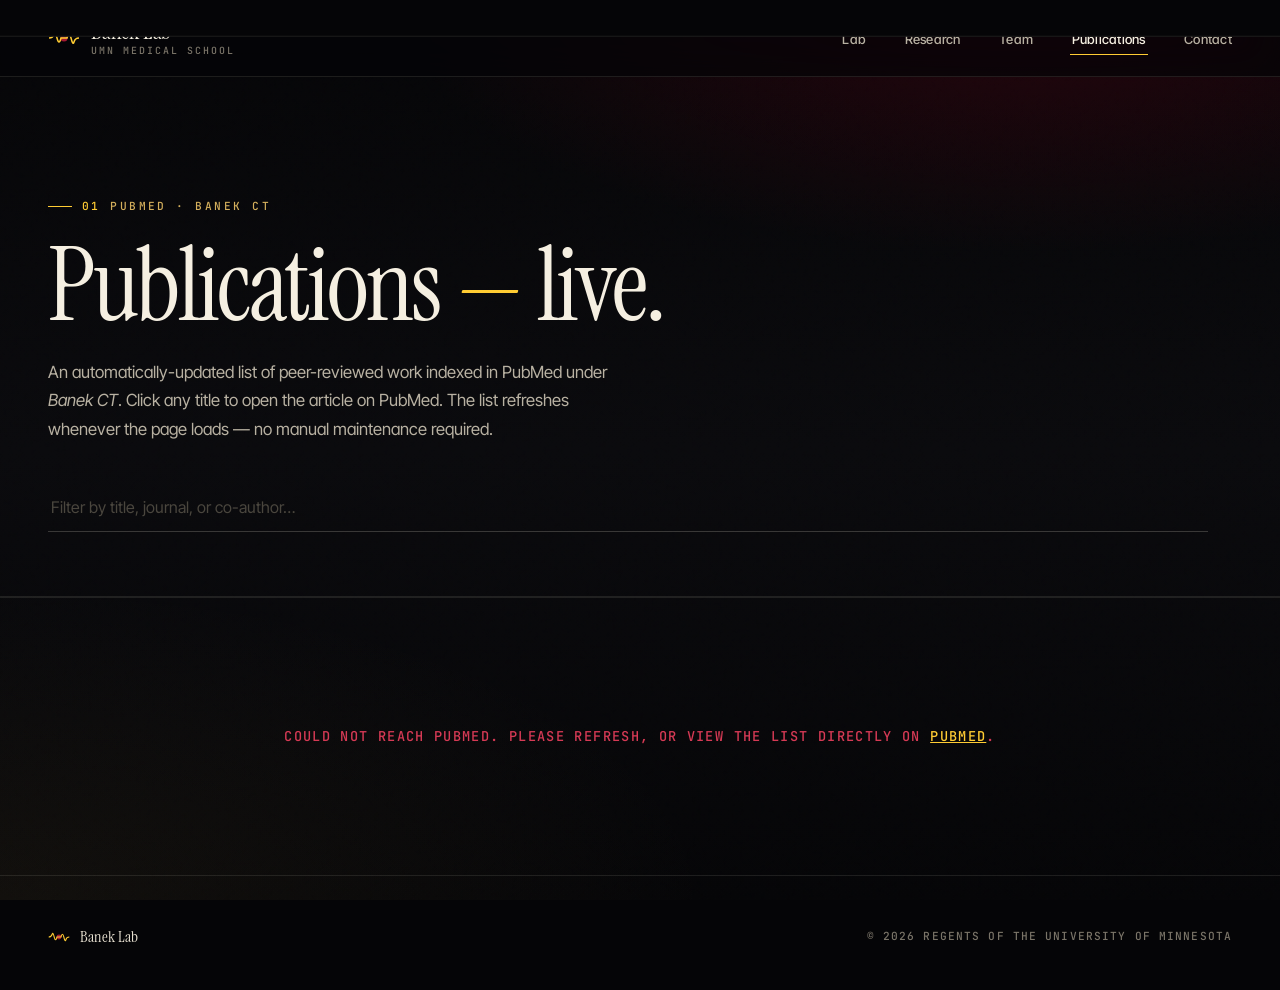
==== publications.html @ 89e9d8a5 "Add files via upload" ====
<!doctype html>
<html lang="en">
  <head>
    <meta charset="utf-8" />
    <meta name="viewport" content="width=device-width, initial-scale=1" />
    <title>Publications — Banek Lab</title>
    <meta name="description" content="Publications by Christopher T. Banek, PhD, and the Banek Lab at the University of Minnesota — fetched live from PubMed." />
    <link rel="preconnect" href="https://fonts.googleapis.com" />
    <link rel="preconnect" href="https://fonts.gstatic.com" crossorigin />
    <link rel="stylesheet" href="https://fonts.googleapis.com/css2?family=Instrument+Serif:ital@0;1&family=Inter+Tight:wght@300;400;500;600&family=JetBrains+Mono:wght@400;500&display=swap" />
    <link rel="stylesheet" href="styles.css" />
  </head>
  <body>
    <!-- ======= HEADER ======= -->
    <header class="site-header">
      <div class="container nav">
        <a href="index.html" class="brand" aria-label="Banek Lab home">
          <svg class="glyph" viewBox="0 0 32 32" aria-hidden="true">
            <circle cx="16" cy="16" r="3.5" />
            <path d="M 1 16 Q 5 16 6 12 Q 7 8 9 16 Q 11 24 13 16 L 19 16 Q 21 8 23 16 Q 25 24 26 20 Q 27 16 31 16" />
          </svg>
          <span class="name">
            Banek Lab
            <span class="sub">UMN Medical School</span>
          </span>
        </a>
        <nav aria-label="Primary">
          <ul class="nav-links">
            <li><a href="index.html#focus">Lab</a></li>
            <li><a href="index.html#research">Research</a></li>
            <li><a href="index.html#team">Team</a></li>
            <li><a href="publications.html" class="active">Publications</a></li>
            <li><a href="index.html#contact">Contact</a></li>
          </ul>
        </nav>
        <button class="menu-btn" aria-label="Open menu" aria-expanded="false">
          <span></span><span></span><span></span>
        </button>
      </div>
      <div class="mobile-panel" id="mobilePanel">
        <ul>
          <li><a href="index.html#focus">Lab</a></li>
          <li><a href="index.html#research">Research</a></li>
          <li><a href="index.html#team">Team</a></li>
          <li><a href="publications.html">Publications</a></li>
          <li><a href="index.html#contact">Contact</a></li>
        </ul>
      </div>
    </header>

    <main>
      <!-- ======= HERO ======= -->
      <section class="pub-hero">
        <div class="container">
          <span class="eyebrow"><span class="num">01</span> PubMed · Banek CT</span>
          <h1>Publications <em>—</em> live.</h1>
          <p>
            An automatically-updated list of peer-reviewed work indexed in PubMed under <em>Banek CT</em>. Click any title to open the article on PubMed. The list refreshes whenever the page loads — no manual maintenance required.
          </p>
          <div class="pub-controls">
            <input type="search" class="pub-search" id="pubSearch" placeholder="Filter by title, journal, or co-author…" aria-label="Filter publications" />
            <span class="pub-count" id="pubCount" aria-live="polite"></span>
          </div>
        </div>
      </section>

      <!-- ======= LIST ======= -->
      <section style="padding-block: clamp(2rem, 5vw, 4rem)">
        <div class="container">
          <div id="pubState" class="pub-state">
            <span class="spinner" aria-hidden="true"></span>
            Loading from PubMed…
          </div>
          <ol class="pub-list" id="pubList" hidden></ol>
        </div>
      </section>
    </main>

    <!-- ======= FOOTER ======= -->
    <footer class="site-footer">
      <div class="container footer-grid">
        <div style="display: flex; align-items: center; gap: 0.6rem;">
          <svg width="22" height="22" viewBox="0 0 32 32" aria-hidden="true">
            <circle cx="16" cy="16" r="3.5" fill="#a31933" />
            <path d="M 1 16 Q 5 16 6 12 Q 7 8 9 16 Q 11 24 13 16 L 19 16 Q 21 8 23 16 Q 25 24 26 20 Q 27 16 31 16" stroke="#ffcc33" stroke-width="1.5" fill="none" />
          </svg>
          <span style="font-family: var(--display); font-size: 1rem; color: var(--bone-1);">Banek Lab</span>
        </div>
        <div class="legal">
          © <span id="year"></span> Regents of the University of Minnesota
        </div>
      </div>
    </footer>

    <script>
      document.getElementById("year").textContent = new Date().getFullYear();

      // Mobile menu
      const btn = document.querySelector(".menu-btn");
      const panel = document.getElementById("mobilePanel");
      btn.addEventListener("click", () => {
        const open = panel.classList.toggle("open");
        btn.setAttribute("aria-expanded", String(open));
      });
      panel.querySelectorAll("a").forEach((a) =>
        a.addEventListener("click", () => {
          panel.classList.remove("open");
          btn.setAttribute("aria-expanded", "false");
        })
      );

      // ============ PubMed fetch ============
      const PUBMED_QUERY = "Banek+CT[Author]";
      const SELF_NAME_RE = /^banek\s+c/i;
      const EUTILS = "https://eutils.ncbi.nlm.nih.gov/entrez/eutils/";

      const stateEl = document.getElementById("pubState");
      const listEl = document.getElementById("pubList");
      const countEl = document.getElementById("pubCount");
      const searchEl = document.getElementById("pubSearch");

      let allPubs = [];

      async function loadPubs() {
        try {
          const searchUrl = EUTILS + "esearch.fcgi?db=pubmed&retmode=json&retmax=500&sort=pub+date&term=" + PUBMED_QUERY;
          const sRes = await fetch(searchUrl);
          if (!sRes.ok) throw new Error("PubMed search failed");
          const sJson = await sRes.json();
          const ids = sJson?.esearchresult?.idlist || [];

          if (ids.length === 0) {
            stateEl.innerHTML = "No publications found. The PubMed query may need to be refined.";
            return;
          }

          const chunks = [];
          for (let i = 0; i < ids.length; i += 200) chunks.push(ids.slice(i, i + 200));
          const allResults = {};
          for (const chunk of chunks) {
            const sumUrl = EUTILS + "esummary.fcgi?db=pubmed&retmode=json&id=" + chunk.join(",");
            const r = await fetch(sumUrl);
            if (!r.ok) throw new Error("PubMed summary fetch failed");
            const j = await r.json();
            Object.assign(allResults, j.result || {});
          }

          allPubs = ids.map((id) => allResults[id]).filter(Boolean).map((p) => ({
            id: p.uid,
            title: stripTags(p.title || ""),
            journal: p.fulljournalname || p.source || "",
            authors: (p.authors || []).map((a) => a.name).filter(Boolean),
            date: p.pubdate || p.epubdate || "",
            year: extractYear(p.pubdate || p.epubdate || ""),
            volume: p.volume || "",
            issue: p.issue || "",
            pages: p.pages || "",
          })).filter((p) => p.year);

          if (allPubs.length === 0) {
            stateEl.innerHTML = "No publications could be parsed.";
            return;
          }
          render(allPubs);
        } catch (err) {
          console.error(err);
          stateEl.classList.add("pub-error");
          stateEl.innerHTML = 'Could not reach PubMed. Please refresh, or view the list directly on <a href="https://pubmed.ncbi.nlm.nih.gov/?term=' + PUBMED_QUERY + '" target="_blank" rel="noopener" style="color: var(--gold); text-decoration: underline;">PubMed</a>.';
        }
      }

      function stripTags(s) { return s.replace(/<[^>]+>/g, "").replace(/&amp;/g, "&"); }
      function extractYear(s) { const m = s.match(/\b(19|20)\d{2}\b/); return m ? m[0] : ""; }
      function escapeHtml(s) {
        return s.replace(/[&<>"']/g, (c) => ({ "&": "&amp;", "<": "&lt;", ">": "&gt;", '"': "&quot;", "'": "&#39;" }[c]));
      }
      function authorHtml(authors) {
        return authors.map((a) => {
          const safe = escapeHtml(a);
          return SELF_NAME_RE.test(a) ? '<span class="self">' + safe + "</span>" : safe;
        }).join(", ");
      }

      function render(pubs) {
        const byYear = new Map();
        pubs.forEach((p) => {
          if (!byYear.has(p.year)) byYear.set(p.year, []);
          byYear.get(p.year).push(p);
        });
        const years = [...byYear.keys()].sort((a, b) => b.localeCompare(a));

        listEl.innerHTML = "";
        for (const year of years) {
          const items = byYear.get(year);
          const li = document.createElement("li");
          li.className = "pub-year";
          li.innerHTML = "<h3>" + year + '</h3><ol>' + items.map((p) => {
            const url = "https://pubmed.ncbi.nlm.nih.gov/" + p.id + "/";
            const cite = [
              p.journal && '<span class="journal">' + escapeHtml(p.journal) + "</span>",
              p.volume && escapeHtml(p.volume) + (p.issue ? "(" + escapeHtml(p.issue) + ")" : ""),
              p.pages && escapeHtml(p.pages),
            ].filter(Boolean).join(", ") + ".";
            return '<li class="pub-item">' +
              '<a class="pub-title" href="' + url + '" target="_blank" rel="noopener">' + escapeHtml(p.title) + "</a>" +
              '<div class="pub-meta">' +
                '<div class="authors">' + authorHtml(p.authors) + "</div>" +
                "<div>" + cite + "</div>" +
              "</div>" +
            "</li>";
          }).join("") + "</ol>";
          listEl.appendChild(li);
        }
        stateEl.hidden = true;
        listEl.hidden = false;
        countEl.innerHTML = "<strong>" + pubs.length + "</strong> publications";
      }

      searchEl.addEventListener("input", () => {
        const q = searchEl.value.trim().toLowerCase();
        if (!q) { render(allPubs); return; }
        const filtered = allPubs.filter((p) =>
          p.title.toLowerCase().includes(q) ||
          p.journal.toLowerCase().includes(q) ||
          p.authors.join(", ").toLowerCase().includes(q)
        );
        render(filtered);
        if (filtered.length === 0) {
          listEl.innerHTML = '<li class="pub-state">No matches for &ldquo;' + escapeHtml(q) + '&rdquo;.</li>';
          countEl.innerHTML = "<strong>0</strong> publications";
        }
      });

      loadPubs();
    </script>
  </body>
</html>
---- styles.css ----
/* =========================================================
   Banek Lab v2 — Editorial scientific
   Display: Instrument Serif (dramatic) · Body: Inter Tight
   Mono: JetBrains Mono · Accents: maroon + gold + bone
   ========================================================= */

:root {
  /* Ink */
  --ink-0: #050507;
  --ink-1: #0a0a0d;
  --ink-2: #111114;
  --ink-3: #1a1a20;
  --ink-4: #25252d;

  /* Bone (warm off-white text) */
  --bone-0: #f5efe1;
  --bone-1: #e7e0d0;
  --bone-2: #b8b1a2;
  --bone-3: #7a7468;
  --bone-4: #4a463e;

  /* Accents */
  --maroon: #7a0019;
  --maroon-2: #a31933;
  --maroon-3: #d63a55;
  --gold: #ffcc33;
  --gold-2: #d4af5c;
  --gold-3: #8a7142;

  /* Lines */
  --rule: rgba(245, 239, 225, 0.1);
  --rule-2: rgba(245, 239, 225, 0.2);
  --rule-3: rgba(245, 239, 225, 0.4);

  /* Type */
  --display: "Instrument Serif", "Cormorant Garamond", "Iowan Old Style",
    "Palatino", Georgia, serif;
  --body: "Inter Tight", "Inter", system-ui, -apple-system, sans-serif;
  --mono: "JetBrains Mono", ui-monospace, "SF Mono", Menlo, monospace;

  /* Layout */
  --container: 1320px;
  --gutter: clamp(1.25rem, 4vw, 3rem);
}

* { box-sizing: border-box; }
*::before, *::after { box-sizing: border-box; }

html { scroll-behavior: smooth; -webkit-text-size-adjust: 100%; }

body {
  margin: 0;
  background: var(--ink-0);
  color: var(--bone-1);
  font-family: var(--body);
  font-size: 16px;
  line-height: 1.6;
  font-feature-settings: "ss01", "cv11";
  -webkit-font-smoothing: antialiased;
  text-rendering: optimizeLegibility;
  overflow-x: hidden;
  font-weight: 400;
}

/* Atmosphere */
body::before {
  content: "";
  position: fixed;
  inset: 0;
  pointer-events: none;
  z-index: 0;
  background:
    radial-gradient(ellipse 70% 40% at 80% 0%, rgba(122, 0, 25, 0.28), transparent 70%),
    radial-gradient(ellipse 80% 50% at 0% 100%, rgba(212, 175, 92, 0.06), transparent 70%),
    linear-gradient(180deg, var(--ink-0) 0%, var(--ink-1) 50%, var(--ink-0) 100%);
}

/* Grain */
body::after {
  content: "";
  position: fixed;
  inset: 0;
  pointer-events: none;
  z-index: 1;
  opacity: 0.04;
  mix-blend-mode: overlay;
  background-image: url("data:image/svg+xml;utf8,<svg viewBox='0 0 200 200' xmlns='http://www.w3.org/2000/svg'><filter id='n'><feTurbulence type='fractalNoise' baseFrequency='0.85' numOctaves='3' stitchTiles='stitch'/></filter><rect width='100%25' height='100%25' filter='url(%23n)'/></svg>");
}

main, header, footer { position: relative; z-index: 2; }
img, svg { max-width: 100%; display: block; }
a { color: inherit; text-decoration: none; }
::selection { background: var(--maroon); color: var(--bone-0); }

/* ---------- Typography ---------- */
h1, h2, h3, h4 {
  font-family: var(--display);
  font-weight: 400;
  letter-spacing: -0.015em;
  line-height: 0.98;
  margin: 0;
  color: var(--bone-0);
}

p { margin: 0 0 1.1em; }
p:last-child { margin-bottom: 0; }

.eyebrow {
  font-family: var(--mono);
  font-size: 0.7rem;
  font-weight: 500;
  letter-spacing: 0.22em;
  text-transform: uppercase;
  color: var(--gold-2);
  display: inline-flex;
  align-items: center;
  gap: 0.6rem;
}
.eyebrow::before {
  content: "";
  display: inline-block;
  width: 24px;
  height: 1px;
  background: var(--gold);
}
.eyebrow .num {
  color: var(--gold);
  font-variant-numeric: tabular-nums;
}

.lede {
  font-family: var(--display);
  font-size: clamp(1.4rem, 2.2vw, 1.85rem);
  line-height: 1.35;
  color: var(--bone-0);
  font-weight: 400;
  font-style: italic;
}

/* ---------- Container ---------- */
.container {
  max-width: var(--container);
  margin-inline: auto;
  padding-inline: var(--gutter);
}

section { padding-block: clamp(5rem, 10vw, 9rem); position: relative; }
section + section { border-top: 1px solid var(--rule); }

/* Section header pattern */
.section-head {
  display: grid;
  grid-template-columns: minmax(0, 1fr);
  gap: 1.5rem;
  margin-bottom: clamp(3rem, 6vw, 5rem);
}
@media (min-width: 880px) {
  .section-head {
    grid-template-columns: 1fr 1.6fr;
    gap: 5rem;
    align-items: end;
  }
}
.section-head h2 {
  font-size: clamp(2.6rem, 6vw, 5.2rem);
  max-width: 14ch;
}
.section-head h2 em {
  font-style: italic;
  color: var(--gold-2);
  font-weight: 400;
}
.section-head .meta {
  display: flex;
  flex-direction: column;
  gap: 1.2rem;
  padding-bottom: 0.6rem;
}

/* ---------- Header / nav ---------- */
.site-header {
  position: sticky;
  top: 0;
  z-index: 50;
  backdrop-filter: blur(20px) saturate(140%);
  -webkit-backdrop-filter: blur(20px) saturate(140%);
  background: rgba(5, 5, 7, 0.75);
  border-bottom: 1px solid var(--rule);
}

.nav {
  display: flex;
  align-items: center;
  justify-content: space-between;
  height: 76px;
}

/* Brand mark — stylized nerve glyph */
.brand {
  display: flex;
  align-items: center;
  gap: 0.7rem;
  font-family: var(--display);
  font-size: 1.45rem;
  letter-spacing: -0.01em;
  color: var(--bone-0);
}
.brand .glyph {
  width: 32px;
  height: 32px;
  flex-shrink: 0;
}
.brand .glyph circle { fill: var(--maroon-2); }
.brand .glyph path { stroke: var(--gold); stroke-width: 1.5; fill: none; }
.brand .name { line-height: 1; }
.brand .sub {
  display: block;
  font-family: var(--mono);
  font-size: 0.62rem;
  font-weight: 500;
  letter-spacing: 0.2em;
  text-transform: uppercase;
  color: var(--bone-3);
  margin-top: 0.2rem;
}

.nav-links {
  display: none;
  gap: 2.4rem;
  list-style: none;
  margin: 0;
  padding: 0;
}
@media (min-width: 800px) { .nav-links { display: flex; } }

.nav-links a {
  font-size: 0.82rem;
  font-weight: 500;
  letter-spacing: 0.02em;
  color: var(--bone-2);
  position: relative;
  padding: 0.5em 0;
  transition: color 0.25s ease;
}
.nav-links a:hover, .nav-links a.active { color: var(--bone-0); }
.nav-links a.active::after {
  content: "";
  position: absolute;
  left: -2px;
  right: -2px;
  bottom: -2px;
  height: 1px;
  background: var(--gold);
}

.menu-btn {
  display: inline-flex;
  flex-direction: column;
  gap: 5px;
  background: none;
  border: 0;
  cursor: pointer;
  padding: 8px;
  margin-right: -8px;
}
.menu-btn span {
  display: block;
  width: 24px;
  height: 1px;
  background: var(--bone-0);
}
@media (min-width: 800px) { .menu-btn { display: none; } }

.mobile-panel {
  position: fixed;
  inset: 76px 0 auto 0;
  background: var(--ink-0);
  border-bottom: 1px solid var(--rule);
  transform: translateY(-110%);
  transition: transform 0.35s ease;
  padding: 2rem var(--gutter) 2.5rem;
  z-index: 40;
}
.mobile-panel.open { transform: translateY(0); }
.mobile-panel ul {
  list-style: none;
  margin: 0;
  padding: 0;
  display: flex;
  flex-direction: column;
  gap: 1.4rem;
}
.mobile-panel a {
  font-family: var(--display);
  font-size: 1.8rem;
  color: var(--bone-0);
}

/* =========================================================
   HERO — the big statement
   ========================================================= */
.hero {
  padding-block: clamp(4rem, 9vw, 8rem) clamp(3rem, 7vw, 6rem);
  border-bottom: 1px solid var(--rule);
  position: relative;
  overflow: hidden;
}

.hero-meta {
  display: flex;
  align-items: center;
  gap: 1rem;
  margin-bottom: clamp(2.5rem, 5vw, 4rem);
  font-family: var(--mono);
  font-size: 0.7rem;
  font-weight: 500;
  letter-spacing: 0.22em;
  text-transform: uppercase;
  color: var(--bone-2);
}
.hero-meta .dash { flex: 1; height: 1px; background: var(--rule-2); max-width: 200px; }
.hero-meta .ping {
  width: 7px;
  height: 7px;
  background: var(--gold);
  border-radius: 50%;
  display: inline-block;
  box-shadow: 0 0 12px rgba(255, 204, 51, 0.7);
  animation: ping 2s ease-in-out infinite;
}
@keyframes ping {
  0%, 100% { opacity: 1; transform: scale(1); }
  50% { opacity: 0.5; transform: scale(0.85); }
}

.hero h1 {
  font-size: clamp(3.5rem, 13vw, 12rem);
  font-style: normal;
  letter-spacing: -0.04em;
  line-height: 0.88;
  margin: 0;
}
.hero h1 .line-1 { display: block; }
.hero h1 .line-2 {
  display: block;
  font-style: italic;
  color: var(--gold);
  margin-left: clamp(0rem, 8vw, 6rem);
  letter-spacing: -0.03em;
}

.hero-grid {
  display: grid;
  grid-template-columns: minmax(0, 1fr);
  gap: 3rem;
  margin-top: clamp(3rem, 6vw, 5rem);
  padding-top: clamp(2rem, 4vw, 3rem);
  border-top: 1px solid var(--rule);
}
@media (min-width: 880px) {
  .hero-grid {
    grid-template-columns: 1.4fr 1fr;
    gap: 5rem;
  }
}

.hero-tagline {
  font-family: var(--display);
  font-style: italic;
  font-size: clamp(1.5rem, 2.4vw, 2.1rem);
  line-height: 1.3;
  color: var(--bone-0);
  font-weight: 400;
  max-width: 28ch;
}
.hero-tagline .pulse {
  color: var(--maroon-3);
  font-style: italic;
}

.hero-pi {
  display: flex;
  flex-direction: column;
  gap: 0.6rem;
  font-size: 0.92rem;
  color: var(--bone-2);
  border-left: 1px solid var(--rule-2);
  padding-left: 1.5rem;
}
.hero-pi .pi-name {
  font-family: var(--display);
  font-size: 1.4rem;
  font-style: italic;
  color: var(--bone-0);
  line-height: 1.2;
  margin-bottom: 0.4rem;
}
.hero-pi .pi-row {
  font-family: var(--mono);
  font-size: 0.72rem;
  font-weight: 500;
  letter-spacing: 0.12em;
  text-transform: uppercase;
  color: var(--bone-3);
}

/* Waveform decoration */
.waveform {
  position: absolute;
  left: 0;
  right: 0;
  bottom: -1px;
  height: 90px;
  pointer-events: none;
  opacity: 0.85;
}
.waveform svg { width: 100%; height: 100%; display: block; }
.waveform path {
  fill: none;
  stroke: var(--maroon-2);
  stroke-width: 1.2;
  stroke-linecap: round;
  filter: drop-shadow(0 0 6px rgba(163, 25, 51, 0.5));
}
.waveform path.gold { stroke: var(--gold); opacity: 0.4; stroke-width: 0.8; }

/* =========================================================
   FOCUS — drop cap intro
   ========================================================= */
.focus-grid {
  display: grid;
  grid-template-columns: minmax(0, 1fr);
  gap: 3rem;
}
@media (min-width: 880px) {
  .focus-grid { grid-template-columns: 1fr 1.6fr; gap: 5rem; }
}

.focus-grid .lead-col p.lead {
  font-family: var(--display);
  font-size: clamp(1.4rem, 2vw, 1.7rem);
  line-height: 1.3;
  color: var(--bone-0);
  font-style: italic;
  margin-bottom: 2rem;
}

.affiliation {
  list-style: none;
  margin: 0;
  padding: 1.5rem 0 0;
  border-top: 1px solid var(--rule);
  display: flex;
  flex-direction: column;
  gap: 0.7rem;
  font-family: var(--mono);
  font-size: 0.74rem;
  letter-spacing: 0.08em;
  color: var(--bone-3);
  text-transform: uppercase;
  font-weight: 500;
}
.affiliation li { display: flex; gap: 0.7rem; align-items: baseline; }
.affiliation li::before {
  content: "";
  width: 12px;
  height: 1px;
  background: var(--gold);
  flex-shrink: 0;
}

.focus-grid .body-col p {
  color: var(--bone-1);
  font-size: 1.05rem;
  line-height: 1.7;
  margin-bottom: 1.4em;
}

/* Drop cap */
.dropcap::first-letter {
  font-family: var(--display);
  float: left;
  font-size: 4.8rem;
  line-height: 0.85;
  padding: 0.4rem 0.7rem 0 0;
  color: var(--gold);
  font-style: italic;
  font-weight: 400;
}

/* =========================================================
   GALLERY — placeholder tiles
   ========================================================= */
.gallery {
  display: grid;
  grid-template-columns: repeat(12, 1fr);
  grid-auto-rows: 200px;
  gap: 1rem;
}
.tile {
  background: linear-gradient(135deg, var(--ink-2), var(--ink-3));
  border: 1px solid var(--rule);
  position: relative;
  overflow: hidden;
  transition: border-color 0.3s ease;
}
.tile:hover { border-color: var(--rule-2); }
.tile::before {
  content: "";
  position: absolute;
  inset: 0;
  background:
    radial-gradient(circle at 30% 30%, rgba(122, 0, 25, 0.18), transparent 60%),
    radial-gradient(circle at 80% 80%, rgba(212, 175, 92, 0.05), transparent 60%);
}
.tile::after {
  content: attr(data-label);
  position: absolute;
  bottom: 1rem;
  left: 1rem;
  right: 1rem;
  font-family: var(--mono);
  font-size: 0.68rem;
  font-weight: 500;
  letter-spacing: 0.16em;
  text-transform: uppercase;
  color: var(--bone-3);
}
.tile .corner {
  position: absolute;
  top: 1rem;
  right: 1rem;
  font-family: var(--mono);
  font-size: 0.68rem;
  font-weight: 500;
  letter-spacing: 0.1em;
  color: var(--gold-2);
}
.tile.lg { grid-column: span 8; grid-row: span 2; }
.tile.md { grid-column: span 4; grid-row: span 1; }
.tile.sm { grid-column: span 4; grid-row: span 1; }
.tile.tall { grid-column: span 4; grid-row: span 2; }
@media (max-width: 720px) {
  .gallery {
    grid-template-columns: repeat(2, 1fr);
    grid-auto-rows: 150px;
  }
  .tile.lg, .tile.md, .tile.sm, .tile.tall {
    grid-column: span 2;
    grid-row: span 1;
  }
}

/* =========================================================
   RESEARCH — numbered, dramatic
   ========================================================= */
.projects {
  border-top: 1px solid var(--rule-2);
}

.project {
  display: grid;
  grid-template-columns: minmax(0, 1fr);
  gap: 1.5rem;
  padding-block: clamp(3rem, 6vw, 5rem);
  border-bottom: 1px solid var(--rule);
  position: relative;
  transition: background 0.5s ease;
}
@media (min-width: 880px) {
  .project {
    grid-template-columns: 140px 380px minmax(0, 1fr);
    gap: 4rem;
    align-items: start;
  }
}

.project:hover {
  background: linear-gradient(90deg, rgba(122, 0, 25, 0.08) 0%, transparent 80%);
}

.project::before {
  content: "";
  position: absolute;
  left: 0;
  top: 50%;
  width: 0;
  height: 1px;
  background: var(--gold);
  transition: width 0.6s ease;
}
.project:hover::before { width: 80px; }

.project-num {
  font-family: var(--display);
  font-style: italic;
  font-size: clamp(3.5rem, 6vw, 5rem);
  font-weight: 400;
  color: var(--gold);
  line-height: 0.9;
  letter-spacing: -0.02em;
}

.project h3 {
  font-size: clamp(1.7rem, 3vw, 2.4rem);
  line-height: 1.1;
  font-style: italic;
  color: var(--bone-0);
  font-weight: 400;
}

.project .body {
  color: var(--bone-1);
  font-size: 1rem;
  line-height: 1.7;
}

.tags {
  margin-top: 1.5rem;
  display: flex;
  flex-wrap: wrap;
  gap: 0.5rem;
}
.tag {
  font-family: var(--mono);
  font-size: 0.66rem;
  font-weight: 500;
  letter-spacing: 0.14em;
  text-transform: uppercase;
  padding: 0.4rem 0.85rem;
  border: 1px solid var(--rule-2);
  border-radius: 999px;
  color: var(--bone-2);
  background: rgba(255, 255, 255, 0.02);
}

/* =========================================================
   TEAM
   ========================================================= */
.team-grid {
  display: grid;
  grid-template-columns: repeat(auto-fill, minmax(240px, 1fr));
  gap: 2.5rem 2rem;
}

.member { display: flex; flex-direction: column; gap: 1rem; }

.member .photo {
  aspect-ratio: 4 / 5;
  background: linear-gradient(180deg, var(--ink-2), var(--ink-3));
  border: 1px solid var(--rule);
  position: relative;
  overflow: hidden;
}
.member .photo::before {
  content: "";
  position: absolute;
  inset: 0;
  background:
    radial-gradient(ellipse at 50% 30%, rgba(122, 0, 25, 0.15), transparent 70%);
}
.member .photo::after {
  content: "Photo to come";
  position: absolute;
  inset: 0;
  display: grid;
  place-items: center;
  font-family: var(--mono);
  font-size: 0.66rem;
  font-weight: 500;
  letter-spacing: 0.18em;
  text-transform: uppercase;
  color: var(--bone-4);
}
.member .photo img {
  width: 100%;
  height: 100%;
  object-fit: cover;
  position: relative;
  z-index: 2;
}
.member .photo .corner {
  position: absolute;
  top: 0.8rem;
  right: 0.8rem;
  font-family: var(--mono);
  font-size: 0.62rem;
  font-weight: 500;
  letter-spacing: 0.12em;
  color: var(--gold-2);
  z-index: 3;
}

.member .role {
  font-family: var(--mono);
  font-size: 0.68rem;
  font-weight: 500;
  letter-spacing: 0.16em;
  text-transform: uppercase;
  color: var(--gold-2);
}
.member .name {
  font-family: var(--display);
  font-size: 1.5rem;
  line-height: 1.1;
  color: var(--bone-0);
  font-style: italic;
}
.member .bio {
  font-size: 0.92rem;
  line-height: 1.6;
  color: var(--bone-2);
}

/* =========================================================
   CONTACT
   ========================================================= */
.contact-card {
  display: grid;
  grid-template-columns: minmax(0, 1fr);
  gap: 2.5rem;
  padding: clamp(2.5rem, 6vw, 4.5rem);
  background:
    linear-gradient(135deg, rgba(122, 0, 25, 0.25) 0%, rgba(26, 26, 32, 0.7) 60%);
  border: 1px solid var(--rule-2);
  position: relative;
  overflow: hidden;
}
@media (min-width: 880px) {
  .contact-card { grid-template-columns: 1.1fr 1fr; gap: 5rem; }
}

.contact-card::before {
  content: "";
  position: absolute;
  top: 0;
  left: 0;
  width: 4px;
  height: 100%;
  background: linear-gradient(180deg, var(--maroon-3), var(--gold) 60%, transparent);
}
.contact-card::after {
  content: "";
  position: absolute;
  bottom: -100px;
  right: -100px;
  width: 300px;
  height: 300px;
  background: radial-gradient(circle, rgba(212, 175, 92, 0.08), transparent 60%);
  pointer-events: none;
}

.contact-card h2 {
  font-size: clamp(2.2rem, 4vw, 3.5rem);
  font-style: italic;
  line-height: 1;
}

.contact-card .addr {
  margin-top: 1.5rem;
  font-size: 1rem;
  color: var(--bone-2);
  line-height: 1.7;
}

.contact-list {
  list-style: none;
  margin: 0;
  padding: 0;
  display: flex;
  flex-direction: column;
  gap: 1.2rem;
  position: relative;
  z-index: 2;
}
.contact-list li {
  display: flex;
  flex-direction: column;
  gap: 0.3rem;
  padding-bottom: 1.2rem;
  border-bottom: 1px solid var(--rule);
}
.contact-list li:last-child { border-bottom: 0; }
.contact-list .label {
  font-family: var(--mono);
  font-size: 0.66rem;
  font-weight: 500;
  letter-spacing: 0.18em;
  text-transform: uppercase;
  color: var(--bone-3);
}
.contact-list .value {
  font-size: 1.05rem;
  color: var(--bone-0);
}
.contact-list .value a {
  color: var(--bone-0);
  border-bottom: 1px solid var(--rule-2);
  transition: border-color 0.2s, color 0.2s;
}
.contact-list .value a:hover { color: var(--gold); border-color: var(--gold); }

/* =========================================================
   FOOTER
   ========================================================= */
.site-footer {
  border-top: 1px solid var(--rule);
  padding-block: 3rem 2.5rem;
  font-size: 0.85rem;
  color: var(--bone-3);
}

.footer-grid {
  display: flex;
  flex-direction: column;
  gap: 1.5rem;
  align-items: flex-start;
  justify-content: space-between;
}
@media (min-width: 720px) {
  .footer-grid { flex-direction: row; align-items: center; }
}
.footer-grid .legal {
  font-family: var(--mono);
  font-size: 0.7rem;
  font-weight: 500;
  letter-spacing: 0.1em;
  text-transform: uppercase;
}

/* =========================================================
   PUBLICATIONS PAGE
   ========================================================= */
.pub-hero {
  padding-block: clamp(4rem, 9vw, 7rem) clamp(3rem, 5vw, 4rem);
  border-bottom: 1px solid var(--rule);
}

.pub-hero h1 {
  font-size: clamp(3rem, 8vw, 6.5rem);
  margin: 1.5rem 0 1.5rem;
  letter-spacing: -0.03em;
  line-height: 0.92;
}
.pub-hero h1 em { color: var(--gold); font-style: italic; }
.pub-hero p {
  color: var(--bone-2);
  max-width: 56ch;
  font-size: 1.05rem;
  line-height: 1.7;
}

.pub-controls {
  margin-top: 2.5rem;
  display: flex;
  flex-wrap: wrap;
  gap: 1.5rem;
  align-items: center;
}

.pub-search {
  flex: 1;
  min-width: 240px;
  background: transparent;
  border: 0;
  border-bottom: 1px solid var(--rule-2);
  color: var(--bone-0);
  padding: 0.85rem 0.2rem;
  font-family: var(--body);
  font-size: 1rem;
  outline: none;
  transition: border-color 0.2s;
}
.pub-search::placeholder { color: var(--bone-4); }
.pub-search:focus { border-color: var(--gold); }

.pub-count {
  font-family: var(--mono);
  font-size: 0.74rem;
  font-weight: 500;
  letter-spacing: 0.14em;
  text-transform: uppercase;
  color: var(--bone-3);
}
.pub-count strong { color: var(--gold); font-weight: 500; }

.pub-list { list-style: none; margin: 0; padding: 0; }

.pub-year {
  display: grid;
  grid-template-columns: minmax(0, 1fr);
  gap: 1.5rem;
  padding-block: 2.5rem;
  border-bottom: 1px solid var(--rule);
}
@media (min-width: 880px) {
  .pub-year { grid-template-columns: 160px minmax(0, 1fr); gap: 4rem; }
}

.pub-year h3 {
  font-family: var(--display);
  font-style: italic;
  font-size: 3rem;
  color: var(--gold);
  line-height: 1;
  position: sticky;
  top: 100px;
  align-self: start;
  letter-spacing: -0.02em;
}

.pub-year ol {
  list-style: none;
  margin: 0;
  padding: 0;
  display: flex;
  flex-direction: column;
  gap: 1.8rem;
}

.pub-item { padding-bottom: 1.8rem; border-bottom: 1px solid var(--rule); }
.pub-item:last-child { border-bottom: 0; padding-bottom: 0; }

.pub-title {
  font-family: var(--display);
  font-size: 1.3rem;
  line-height: 1.25;
  color: var(--bone-0);
  margin-bottom: 0.6rem;
  display: inline-block;
  border-bottom: 1px solid transparent;
  transition: border-color 0.2s, color 0.2s;
  font-weight: 400;
}
.pub-title:hover { color: var(--gold); border-bottom-color: var(--gold); }

.pub-meta { font-size: 0.92rem; color: var(--bone-2); line-height: 1.6; }
.pub-meta .journal { font-style: italic; color: var(--bone-1); }
.pub-meta .authors { color: var(--bone-2); }
.pub-meta .authors .self { color: var(--maroon-3); font-weight: 500; }

.pub-state {
  padding: 4rem 0;
  text-align: center;
  color: var(--bone-2);
  font-family: var(--mono);
  font-size: 0.85rem;
  font-weight: 500;
  letter-spacing: 0.1em;
  text-transform: uppercase;
}

.pub-state .spinner {
  display: inline-block;
  width: 14px;
  height: 14px;
  border: 1.5px solid var(--rule-2);
  border-top-color: var(--gold);
  border-radius: 50%;
  animation: spin 0.9s linear infinite;
  margin-right: 0.6rem;
  vertical-align: -2px;
}
@keyframes spin { to { transform: rotate(360deg); } }
.pub-error { color: var(--maroon-3); }

/* =========================================================
   Animation
   ========================================================= */
@media (prefers-reduced-motion: reduce) {
  *, *::before, *::after {
    animation-duration: 0.01ms !important;
    transition-duration: 0.01ms !important;
  }
}
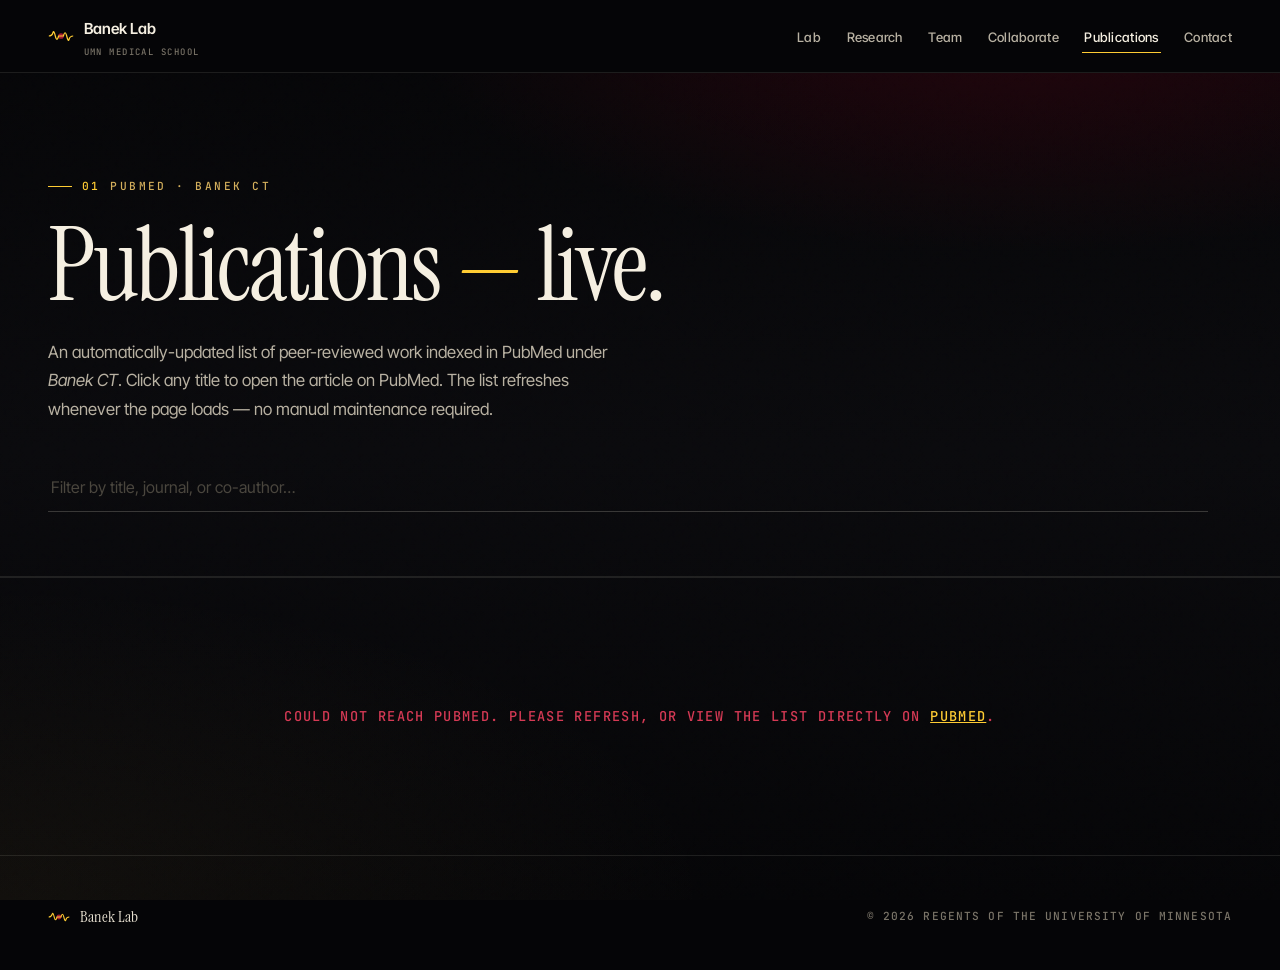
==== commit 1ff9bf4f: "Add files via upload" ====
--- a/publications.html
+++ b/publications.html
@@ -2,9 +2,10 @@
 <html lang="en">
   <head>
     <meta charset="utf-8" />
-    <meta name="viewport" content="width=device-width, initial-scale=1" />
+    <meta name="viewport" content="width=device-width, initial-scale=1, viewport-fit=cover" />
     <title>Publications — Banek Lab</title>
     <meta name="description" content="Publications by Christopher T. Banek, PhD, and the Banek Lab at the University of Minnesota — fetched live from PubMed." />
+    <meta name="theme-color" content="#050507" />
     <link rel="preconnect" href="https://fonts.googleapis.com" />
     <link rel="preconnect" href="https://fonts.gstatic.com" crossorigin />
     <link rel="stylesheet" href="https://fonts.googleapis.com/css2?family=Instrument+Serif:ital@0;1&family=Inter+Tight:wght@300;400;500;600&family=JetBrains+Mono:wght@400;500&display=swap" />
@@ -20,7 +21,7 @@
             <path d="M 1 16 Q 5 16 6 12 Q 7 8 9 16 Q 11 24 13 16 L 19 16 Q 21 8 23 16 Q 25 24 26 20 Q 27 16 31 16" />
           </svg>
           <span class="name">
-            Banek Lab
+            <span class="primary">Banek Lab</span>
             <span class="sub">UMN Medical School</span>
           </span>
         </a>
@@ -29,6 +30,7 @@
             <li><a href="index.html#focus">Lab</a></li>
             <li><a href="index.html#research">Research</a></li>
             <li><a href="index.html#team">Team</a></li>
+            <li><a href="index.html#collaborate">Collaborate</a></li>
             <li><a href="publications.html" class="active">Publications</a></li>
             <li><a href="index.html#contact">Contact</a></li>
           </ul>
@@ -42,6 +44,7 @@
           <li><a href="index.html#focus">Lab</a></li>
           <li><a href="index.html#research">Research</a></li>
           <li><a href="index.html#team">Team</a></li>
+          <li><a href="index.html#collaborate">Collaborate</a></li>
           <li><a href="publications.html">Publications</a></li>
           <li><a href="index.html#contact">Contact</a></li>
         </ul>
--- a/styles.css
+++ b/styles.css
@@ -1,25 +1,22 @@
 /* =========================================================
-   Banek Lab v2 — Editorial scientific
-   Display: Instrument Serif (dramatic) · Body: Inter Tight
-   Mono: JetBrains Mono · Accents: maroon + gold + bone
+   Banek Lab — Editorial scientific
+   Display: Instrument Serif · Body: Inter Tight · Mono: JetBrains Mono
+   Accents: maroon + gold + bone
    ========================================================= */
 
 :root {
-  /* Ink */
   --ink-0: #050507;
   --ink-1: #0a0a0d;
   --ink-2: #111114;
   --ink-3: #1a1a20;
   --ink-4: #25252d;
 
-  /* Bone (warm off-white text) */
   --bone-0: #f5efe1;
   --bone-1: #e7e0d0;
   --bone-2: #b8b1a2;
   --bone-3: #7a7468;
   --bone-4: #4a463e;
 
-  /* Accents */
   --maroon: #7a0019;
   --maroon-2: #a31933;
   --maroon-3: #d63a55;
@@ -27,26 +24,32 @@
   --gold-2: #d4af5c;
   --gold-3: #8a7142;
 
-  /* Lines */
   --rule: rgba(245, 239, 225, 0.1);
   --rule-2: rgba(245, 239, 225, 0.2);
   --rule-3: rgba(245, 239, 225, 0.4);
 
-  /* Type */
   --display: "Instrument Serif", "Cormorant Garamond", "Iowan Old Style",
     "Palatino", Georgia, serif;
   --body: "Inter Tight", "Inter", system-ui, -apple-system, sans-serif;
   --mono: "JetBrains Mono", ui-monospace, "SF Mono", Menlo, monospace;
 
-  /* Layout */
   --container: 1320px;
   --gutter: clamp(1.25rem, 4vw, 3rem);
+
+  --header-h: 72px;
 }
 
 * { box-sizing: border-box; }
 *::before, *::after { box-sizing: border-box; }
 
-html { scroll-behavior: smooth; -webkit-text-size-adjust: 100%; }
+html {
+  scroll-behavior: smooth;
+  -webkit-text-size-adjust: 100%;
+  /* Anchor jumps land below the sticky header */
+  scroll-padding-top: calc(var(--header-h) + 16px);
+  /* Match body so any sliver of html showing through is invisible */
+  background: var(--ink-0);
+}
 
 body {
   margin: 0;
@@ -87,7 +90,7 @@
   background-image: url("data:image/svg+xml;utf8,<svg viewBox='0 0 200 200' xmlns='http://www.w3.org/2000/svg'><filter id='n'><feTurbulence type='fractalNoise' baseFrequency='0.85' numOctaves='3' stitchTiles='stitch'/></filter><rect width='100%25' height='100%25' filter='url(%23n)'/></svg>");
 }
 
-main, header, footer { position: relative; z-index: 2; }
+main, footer { position: relative; z-index: 2; }
 img, svg { max-width: 100%; display: block; }
 a { color: inherit; text-decoration: none; }
 ::selection { background: var(--maroon); color: var(--bone-0); }
@@ -144,7 +147,12 @@
   padding-inline: var(--gutter);
 }
 
-section { padding-block: clamp(5rem, 10vw, 9rem); position: relative; }
+section {
+  padding-block: clamp(5rem, 10vw, 9rem);
+  position: relative;
+  /* Anchored sections clear the sticky header */
+  scroll-margin-top: calc(var(--header-h) + 16px);
+}
 section + section { border-top: 1px solid var(--rule); }
 
 /* Section header pattern */
@@ -182,56 +190,85 @@
   position: sticky;
   top: 0;
   z-index: 50;
+  /* Solid background prevents any visual seam through the brand text */
+  background: var(--ink-0);
+  border-bottom: 1px solid var(--rule);
+}
+/* Once the user scrolls a bit, fade in the translucent/blurred look */
+.site-header.scrolled {
+  background: rgba(5, 5, 7, 0.85);
   backdrop-filter: blur(20px) saturate(140%);
   -webkit-backdrop-filter: blur(20px) saturate(140%);
-  background: rgba(5, 5, 7, 0.75);
-  border-bottom: 1px solid var(--rule);
 }
 
 .nav {
   display: flex;
   align-items: center;
   justify-content: space-between;
-  height: 76px;
-}
-
-/* Brand mark — stylized nerve glyph */
+  height: var(--header-h);
+  overflow: visible;
+}
+
+/* --- Brand: natural-flow layout, no height constraints --- */
 .brand {
-  display: flex;
+  display: inline-flex;
   align-items: center;
-  gap: 0.7rem;
-  font-family: var(--display);
-  font-size: 1.45rem;
-  letter-spacing: -0.01em;
-  color: var(--bone-0);
+  gap: 0.6rem;
+  color: var(--bone-0);
+  flex-shrink: 0;
+  /* Natural sizing — let line-height do the work */
 }
 .brand .glyph {
-  width: 32px;
-  height: 32px;
+  width: 26px;
+  height: 26px;
   flex-shrink: 0;
+  display: block;
 }
 .brand .glyph circle { fill: var(--maroon-2); }
 .brand .glyph path { stroke: var(--gold); stroke-width: 1.5; fill: none; }
-.brand .name { line-height: 1; }
-.brand .sub {
-  display: block;
-  font-family: var(--mono);
-  font-size: 0.62rem;
-  font-weight: 500;
-  letter-spacing: 0.2em;
+
+.brand .name {
+  display: inline-flex;
+  flex-direction: column;
+  /* Tight gap between primary and sub */
+  gap: 4px;
+}
+.brand .name .primary {
+  font-family: var(--body);
+  font-weight: 600;
+  font-size: 0.95rem;
+  letter-spacing: 0.005em;
+  color: var(--bone-0);
+  line-height: 2;
+}
+.brand .name .sub {
+  font-family: var(--mono);
+  font-size: 0.56rem;
+  font-weight: 500;
+  letter-spacing: 0.16em;
   text-transform: uppercase;
   color: var(--bone-3);
-  margin-top: 0.2rem;
+  line-height: 1.1;
+}
+
+/* On phones, single-line brand only — extra defense against the cutoff */
+@media (max-width: 700px) {
+  .brand .name .sub { display: none; }
+  .brand .name .primary {
+    font-size: 1rem;
+    line-height: 1.3;
+    padding-top: 2px;
+  }
 }
 
 .nav-links {
   display: none;
-  gap: 2.4rem;
+  gap: 1.6rem;
   list-style: none;
   margin: 0;
   padding: 0;
 }
-@media (min-width: 800px) { .nav-links { display: flex; } }
+@media (min-width: 960px) { .nav-links { display: flex; } }
 
 .nav-links a {
   font-size: 0.82rem;
@@ -269,19 +306,26 @@
   height: 1px;
   background: var(--bone-0);
 }
-@media (min-width: 800px) { .menu-btn { display: none; } }
+@media (min-width: 960px) { .menu-btn { display: none; } }
 
 .mobile-panel {
   position: fixed;
-  inset: 76px 0 auto 0;
+  inset: var(--header-h) 0 auto 0;
   background: var(--ink-0);
   border-bottom: 1px solid var(--rule);
-  transform: translateY(-110%);
-  transition: transform 0.35s ease;
   padding: 2rem var(--gutter) 2.5rem;
   z-index: 40;
-}
-.mobile-panel.open { transform: translateY(0); }
+  /* Hidden by default — shown only when .open class is added.
+     Using display (rather than transform) avoids a Chromium rendering
+     quirk where a fixed+transformed black box can clip the sticky
+     header sitting above it. */
+  display: none;
+}
+.mobile-panel.open { display: block; }
+/* Even more defensive: ensure desktop never has it in layout at all */
+@media (min-width: 960px) {
+  .mobile-panel { display: none !important; }
+}
 .mobile-panel ul {
   list-style: none;
   margin: 0;
@@ -300,7 +344,8 @@
    HERO — the big statement
    ========================================================= */
 .hero {
-  padding-block: clamp(4rem, 9vw, 8rem) clamp(3rem, 7vw, 6rem);
+  /* Extra top breathing room to keep the meta line clear of the sticky header */
+  padding-block: clamp(3rem, 8vw, 6.5rem) clamp(3rem, 7vw, 6rem);
   border-bottom: 1px solid var(--rule);
   position: relative;
   overflow: hidden;
@@ -309,7 +354,8 @@
 .hero-meta {
   display: flex;
   align-items: center;
-  gap: 1rem;
+  flex-wrap: wrap;
+  gap: 0.6rem 1rem;
   margin-bottom: clamp(2.5rem, 5vw, 4rem);
   font-family: var(--mono);
   font-size: 0.7rem;
@@ -318,7 +364,7 @@
   text-transform: uppercase;
   color: var(--bone-2);
 }
-.hero-meta .dash { flex: 1; height: 1px; background: var(--rule-2); max-width: 200px; }
+.hero-meta .dash { flex: 1; height: 1px; background: var(--rule-2); max-width: 200px; min-width: 30px; }
 .hero-meta .ping {
   width: 7px;
   height: 7px;
@@ -334,11 +380,14 @@
 }
 
 .hero h1 {
-  font-size: clamp(3.5rem, 13vw, 12rem);
+  font-size: clamp(3.2rem, 12vw, 12rem);
   font-style: normal;
   letter-spacing: -0.04em;
   line-height: 0.88;
   margin: 0;
+  /* Allow long words to wrap rather than blow out the viewport on narrow phones */
+  overflow-wrap: break-word;
+  word-break: normal;
 }
 .hero h1 .line-1 { display: block; }
 .hero h1 .line-2 {
@@ -404,25 +453,36 @@
   color: var(--bone-3);
 }
 
-/* Waveform decoration */
+/* Sympathetic nerve waveform — see SVG paths in HTML */
 .waveform {
   position: absolute;
   left: 0;
   right: 0;
   bottom: -1px;
-  height: 90px;
+  height: 110px;
   pointer-events: none;
-  opacity: 0.85;
+  opacity: 0.92;
 }
 .waveform svg { width: 100%; height: 100%; display: block; }
-.waveform path {
+.waveform path.bursts {
+  fill: rgba(122, 0, 25, 0.18);
+  stroke: var(--maroon-2);
+  stroke-width: 1.1;
+  stroke-linejoin: round;
+  filter: drop-shadow(0 0 6px rgba(163, 25, 51, 0.5));
+}
+.waveform path.baseline {
   fill: none;
-  stroke: var(--maroon-2);
-  stroke-width: 1.2;
+  stroke: var(--gold);
+  stroke-width: 0.6;
   stroke-linecap: round;
-  filter: drop-shadow(0 0 6px rgba(163, 25, 51, 0.5));
-}
-.waveform path.gold { stroke: var(--gold); opacity: 0.4; stroke-width: 0.8; }
+  opacity: 0.45;
+}
+.waveform line.zero {
+  stroke: var(--rule-2);
+  stroke-width: 0.5;
+  stroke-dasharray: 2 4;
+}
 
 /* =========================================================
    FOCUS — drop cap intro
@@ -489,7 +549,7 @@
 }
 
 /* =========================================================
-   GALLERY — placeholder tiles
+   GALLERY
    ========================================================= */
 .gallery {
   display: grid;
@@ -672,6 +732,9 @@
   text-transform: uppercase;
   color: var(--bone-4);
 }
+/* Hide the "Photo to come" placeholder when a real image is present */
+.member .photo:has(img)::after { display: none; }
+.member .photo:has(img)::before { display: none; }
 .member .photo img {
   width: 100%;
   height: 100%;
@@ -711,6 +774,158 @@
   line-height: 1.6;
   color: var(--bone-2);
 }
+
+/* =========================================================
+   COLLABORATE
+   ========================================================= */
+.collab-grid {
+  display: grid;
+  grid-template-columns: minmax(0, 1fr);
+  gap: 1rem;
+}
+@media (min-width: 720px) {
+  .collab-grid { grid-template-columns: repeat(2, 1fr); gap: 1rem; }
+}
+@media (min-width: 1100px) {
+  .collab-grid { grid-template-columns: repeat(3, 1fr); }
+}
+
+.skill {
+  display: flex;
+  flex-direction: column;
+  gap: 1rem;
+  padding: 1.75rem 1.6rem 1.85rem;
+  background: linear-gradient(180deg, rgba(255, 255, 255, 0.014), rgba(255, 255, 255, 0.004));
+  border: 1px solid var(--rule);
+  border-radius: 4px;
+  position: relative;
+  transition: border-color 0.3s ease, background 0.3s ease;
+  overflow: hidden;
+}
+.skill::before {
+  content: "";
+  position: absolute;
+  top: 0;
+  left: 0;
+  width: 2px;
+  height: 0;
+  background: linear-gradient(180deg, var(--maroon-3), var(--gold) 80%);
+  transition: height 0.4s ease;
+}
+.skill:hover {
+  border-color: var(--rule-2);
+  background: linear-gradient(180deg, rgba(255, 255, 255, 0.025), rgba(255, 255, 255, 0.006));
+}
+.skill:hover::before {
+  height: 100%;
+}
+
+/* Top row: numeral tag + category pill */
+.skill .skill-meta {
+  display: flex;
+  align-items: center;
+  gap: 0.6rem;
+  flex-wrap: wrap;
+}
+.skill .skill-num {
+  font-family: var(--mono);
+  font-size: 0.7rem;
+  font-weight: 500;
+  letter-spacing: 0.06em;
+  color: var(--gold);
+  font-feature-settings: "tnum";
+}
+.skill .skill-cat {
+  font-family: var(--mono);
+  font-size: 0.62rem;
+  font-weight: 500;
+  letter-spacing: 0.14em;
+  text-transform: uppercase;
+  color: var(--bone-2);
+  padding: 0.3rem 0.7rem;
+  border: 1px solid var(--rule-2);
+  border-radius: 999px;
+  background: rgba(255, 255, 255, 0.02);
+}
+
+/* Divider between meta row and title */
+.skill .skill-divider {
+  height: 1px;
+  background: var(--rule);
+  margin: 0;
+}
+
+.skill .skill-name {
+  font-family: var(--display);
+  font-style: italic;
+  font-size: 1.45rem;
+  line-height: 1.2;
+  color: var(--bone-0);
+  margin: 0;
+  font-weight: 400;
+  letter-spacing: -0.005em;
+}
+
+.skill .skill-desc {
+  font-size: 0.93rem;
+  line-height: 1.65;
+  color: var(--bone-2);
+  margin: 0;
+}
+
+.collab-cta {
+  margin-top: clamp(2.5rem, 5vw, 4rem);
+  padding: clamp(1.75rem, 3.5vw, 2.5rem);
+  background: linear-gradient(135deg, rgba(122, 0, 25, 0.18), rgba(26, 26, 32, 0.6) 60%);
+  border: 1px solid var(--rule);
+  border-radius: 4px;
+  display: flex;
+  flex-direction: column;
+  gap: 1rem;
+  align-items: flex-start;
+}
+@media (min-width: 720px) {
+  .collab-cta {
+    flex-direction: row;
+    align-items: center;
+    justify-content: space-between;
+    gap: 2.5rem;
+  }
+}
+
+.collab-cta .cta-text {
+  font-family: var(--display);
+  font-style: italic;
+  font-size: clamp(1.3rem, 2.2vw, 1.7rem);
+  line-height: 1.3;
+  color: var(--bone-0);
+  max-width: 36ch;
+  margin: 0;
+}
+
+.collab-cta .cta-btn {
+  display: inline-flex;
+  align-items: center;
+  gap: 0.7rem;
+  padding: 0.85rem 1.4rem;
+  font-family: var(--mono);
+  font-size: 0.74rem;
+  font-weight: 500;
+  letter-spacing: 0.16em;
+  text-transform: uppercase;
+  color: var(--ink-0);
+  background: var(--gold);
+  border-radius: 999px;
+  transition: background 0.2s ease, transform 0.2s ease;
+  white-space: nowrap;
+  flex-shrink: 0;
+}
+.collab-cta .cta-btn:hover {
+  background: var(--bone-0);
+  transform: translateX(4px);
+}
+.collab-cta .cta-btn .arrow { transition: transform 0.2s ease; }
+.collab-cta .cta-btn:hover .arrow { transform: translateX(2px); }
 
 /* =========================================================
    CONTACT
@@ -832,7 +1047,7 @@
    PUBLICATIONS PAGE
    ========================================================= */
 .pub-hero {
-  padding-block: clamp(4rem, 9vw, 7rem) clamp(3rem, 5vw, 4rem);
+  padding-block: clamp(3rem, 8vw, 6rem) clamp(3rem, 5vw, 4rem);
   border-bottom: 1px solid var(--rule);
 }
 
@@ -904,7 +1119,7 @@
   color: var(--gold);
   line-height: 1;
   position: sticky;
-  top: 100px;
+  top: calc(var(--header-h) + 24px);
   align-self: start;
   letter-spacing: -0.02em;
 }
@@ -964,9 +1179,6 @@
 @keyframes spin { to { transform: rotate(360deg); } }
 .pub-error { color: var(--maroon-3); }
 
-/* =========================================================
-   Animation
-   ========================================================= */
 @media (prefers-reduced-motion: reduce) {
   *, *::before, *::after {
     animation-duration: 0.01ms !important;
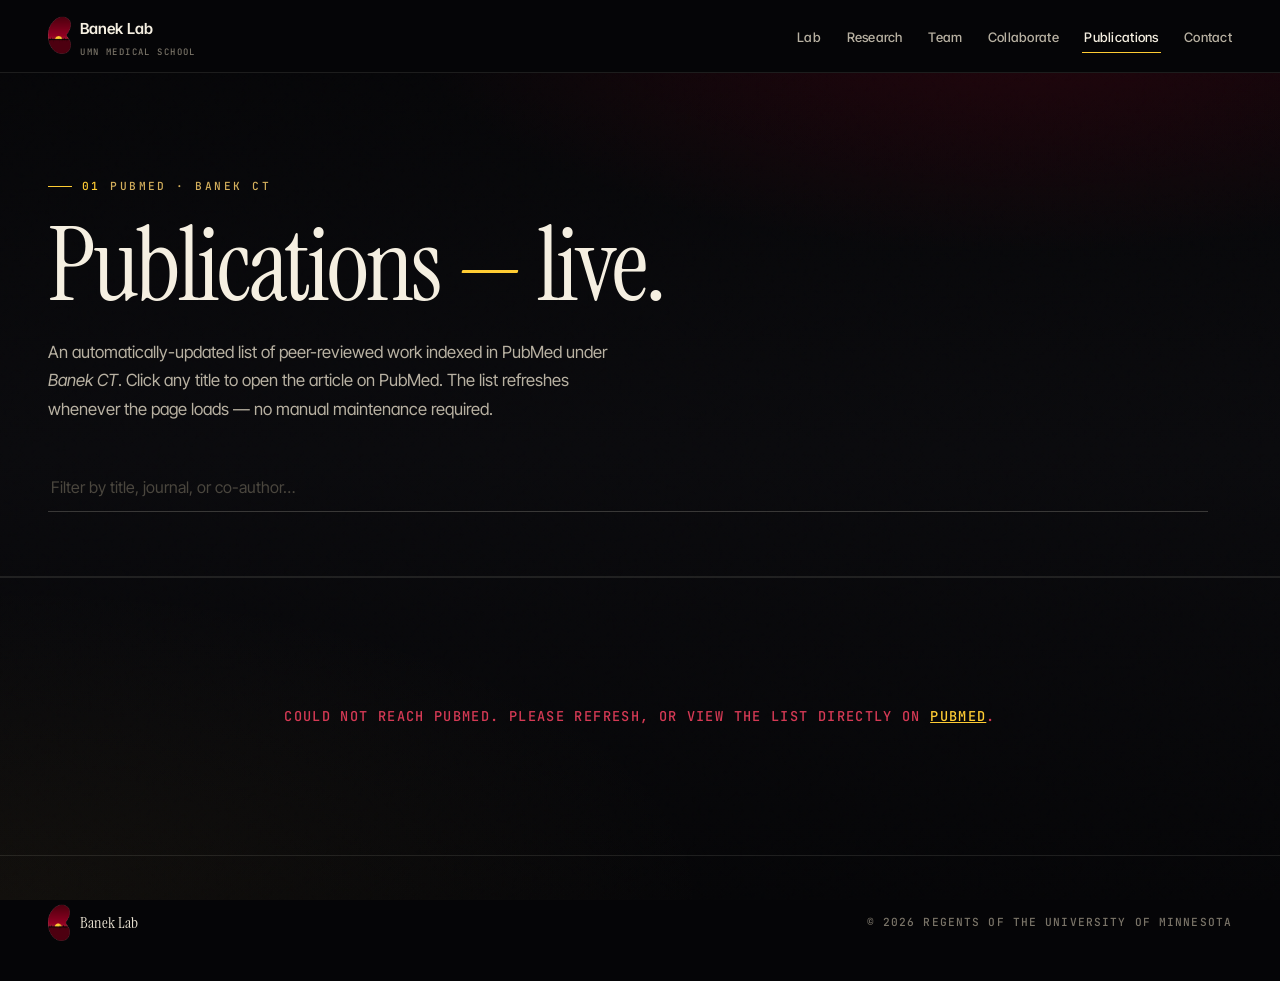
==== commit 16c69c3e: "New logo, real nerve recording, full team photos" ====
--- a/publications.html
+++ b/publications.html
@@ -16,10 +16,7 @@
     <header class="site-header">
       <div class="container nav">
         <a href="index.html" class="brand" aria-label="Banek Lab home">
-          <svg class="glyph" viewBox="0 0 32 32" aria-hidden="true">
-            <circle cx="16" cy="16" r="3.5" />
-            <path d="M 1 16 Q 5 16 6 12 Q 7 8 9 16 Q 11 24 13 16 L 19 16 Q 21 8 23 16 Q 25 24 26 20 Q 27 16 31 16" />
-          </svg>
+          <img class="glyph" src="images/Banek_Lab_Logo.png" alt="" aria-hidden="true" />
           <span class="name">
             <span class="primary">Banek Lab</span>
             <span class="sub">UMN Medical School</span>
@@ -83,10 +80,7 @@
     <footer class="site-footer">
       <div class="container footer-grid">
         <div style="display: flex; align-items: center; gap: 0.6rem;">
-          <svg width="22" height="22" viewBox="0 0 32 32" aria-hidden="true">
-            <circle cx="16" cy="16" r="3.5" fill="#a31933" />
-            <path d="M 1 16 Q 5 16 6 12 Q 7 8 9 16 Q 11 24 13 16 L 19 16 Q 21 8 23 16 Q 25 24 26 20 Q 27 16 31 16" stroke="#ffcc33" stroke-width="1.5" fill="none" />
-          </svg>
+          <img src="images/Banek_Lab_Logo.png" alt="" aria-hidden="true" style="width: 22px; height: auto; display: block;" />
           <span style="font-family: var(--display); font-size: 1rem; color: var(--bone-1);">Banek Lab</span>
         </div>
         <div class="legal">
--- a/styles.css
+++ b/styles.css
@@ -219,13 +219,14 @@
   /* Natural sizing — let line-height do the work */
 }
 .brand .glyph {
-  width: 26px;
-  height: 26px;
+  /* Logo is a tall portrait kidney (~3:5 aspect). Set height; let width follow. */
+  height: 38px;
+  width: auto;
   flex-shrink: 0;
   display: block;
-}
-.brand .glyph circle { fill: var(--maroon-2); }
-.brand .glyph path { stroke: var(--gold); stroke-width: 1.5; fill: none; }
+  /* Slight visual lift so the kidney aligns with the wordmark cap-height */
+  margin-top: -2px;
+}
 
 .brand .name {
   display: inline-flex;
@@ -453,7 +454,7 @@
   color: var(--bone-3);
 }
 
-/* Sympathetic nerve waveform — see SVG paths in HTML */
+/* Real multi-unit nerve recording — image with CSS color treatment */
 .waveform {
   position: absolute;
   left: 0;
@@ -461,27 +462,22 @@
   bottom: -1px;
   height: 110px;
   pointer-events: none;
-  opacity: 0.92;
-}
-.waveform svg { width: 100%; height: 100%; display: block; }
-.waveform path.bursts {
-  fill: rgba(122, 0, 25, 0.18);
-  stroke: var(--maroon-2);
-  stroke-width: 1.1;
-  stroke-linejoin: round;
-  filter: drop-shadow(0 0 6px rgba(163, 25, 51, 0.5));
-}
-.waveform path.baseline {
-  fill: none;
-  stroke: var(--gold);
-  stroke-width: 0.6;
-  stroke-linecap: round;
-  opacity: 0.45;
-}
-.waveform line.zero {
-  stroke: var(--rule-2);
-  stroke-width: 0.5;
-  stroke-dasharray: 2 4;
+  overflow: hidden;
+}
+.waveform-img {
+  width: 100%;
+  height: 100%;
+  display: block;
+  /* The PNG has white spikes on a transparent background.
+     Tint the white pixels to the maroon-2 color and add a soft gold glow,
+     so the recording stays in the site's palette. */
+  object-fit: cover;
+  object-position: center bottom;
+  filter:
+    brightness(0) saturate(100%)
+    invert(28%) sepia(94%) saturate(2600%) hue-rotate(335deg) brightness(95%) contrast(95%)
+    drop-shadow(0 0 4px rgba(163, 25, 51, 0.45));
+  opacity: 0.95;
 }
 
 /* =========================================================
